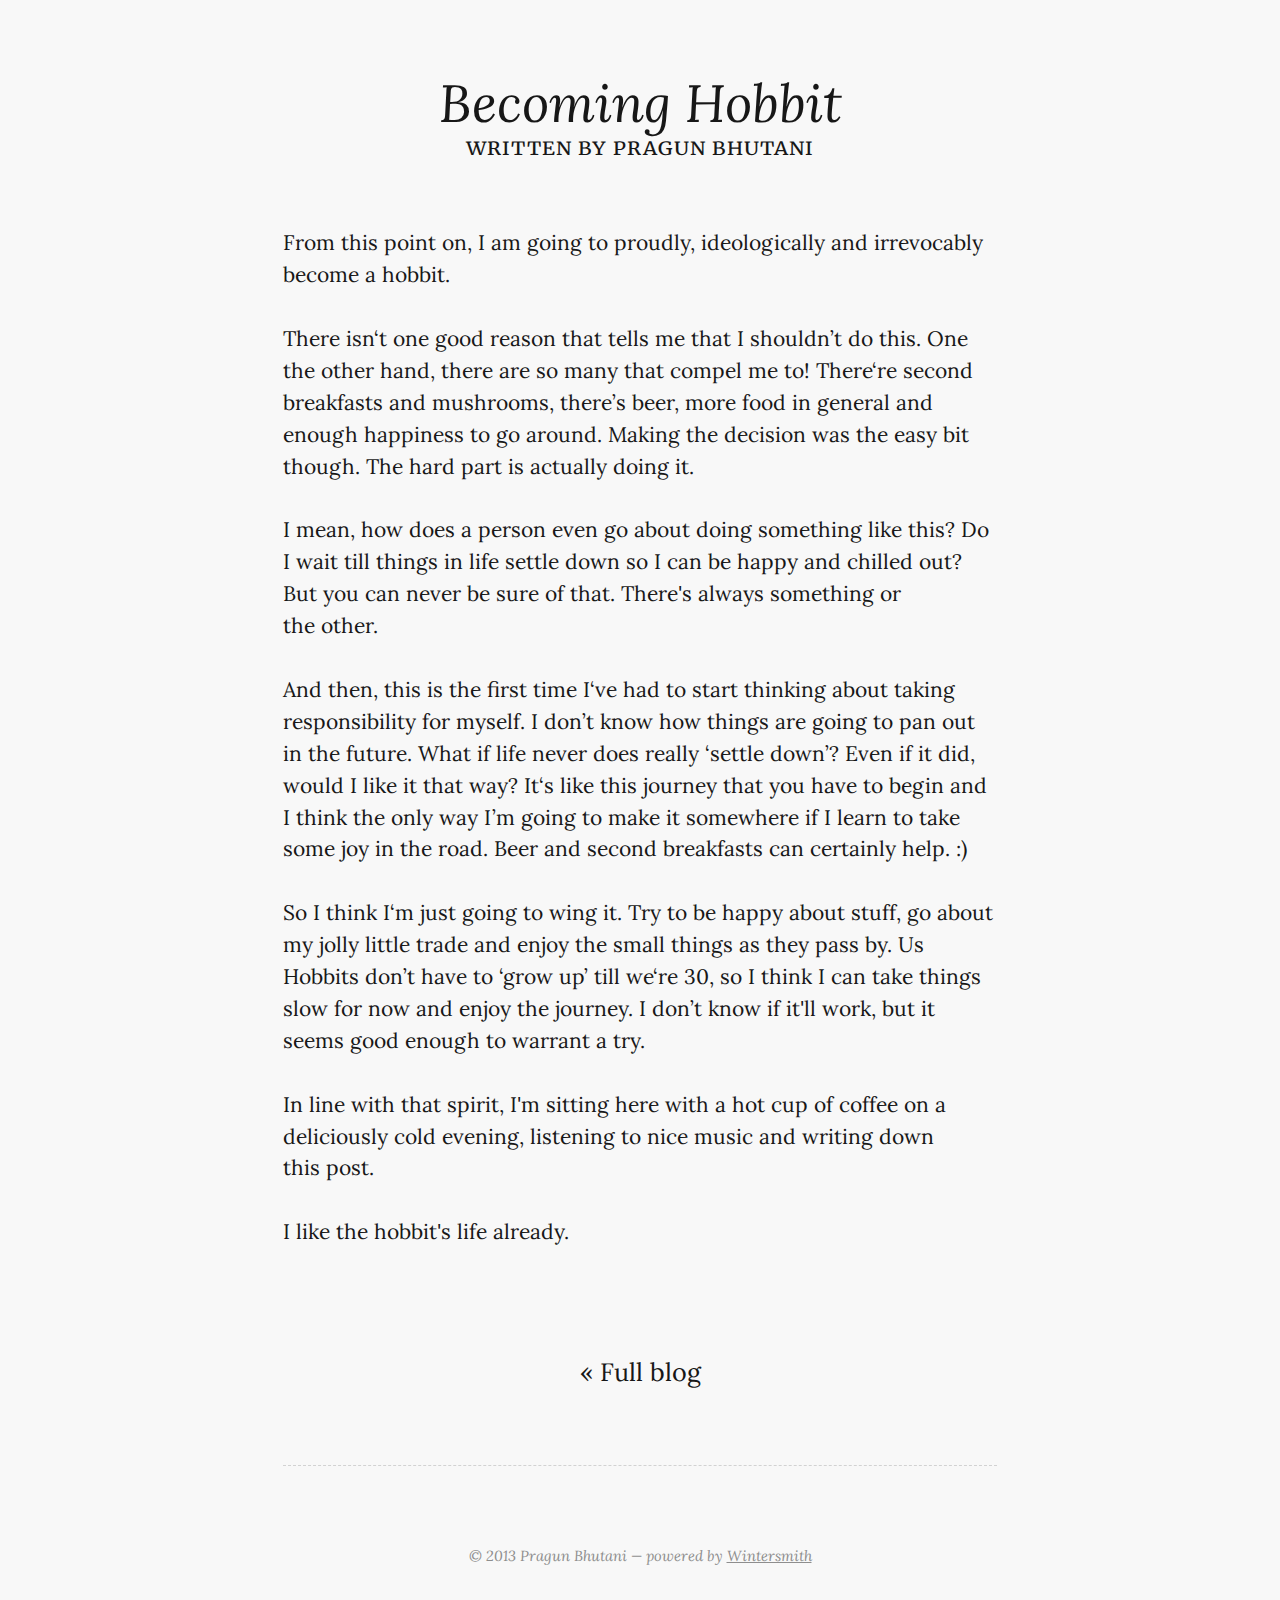
==== articles/becoming-hobbit/index.html @ b53d3bb1 "Migrating my old articles." ====
<!DOCTYPE html>
<html lang="en">
  <head>
    <meta charset="utf-8">
    <meta http-equiv="X-UA-Compatible" content="IE=edge,chrome=1">
    <meta name="viewport" content="width=device-width">
    <title>Becoming Hobbit - Pragun Bhutani's Blog
    </title>
    <link rel="alternate" href="http://blog.pragunbhutani.in/feed.xml" type="application/rss+xml" title="Here, occasionally, stuff will be written.">
    <link rel="stylesheet" href="http://fonts.googleapis.com/css?family=Lora:400,700,400italic,700italic|Anonymous+Pro:400,700,400italic,700italic|Merriweather:400,700,300">
    <link rel="stylesheet" href="/css/main.css">
  </head>
  <body class="article-detail">
    <header class="header">
      <div class="content-wrap">
        <h1>Becoming Hobbit</h1>
        <p class="author">Written by <span class="author"><a href="mailto:pragun06@gmail.com">Pragun Bhutani</a></span>
        </p>
      </div>
    </header>
    <div id="content">
      <div class="content-wrap">
        <article class="article">
          <section class="content"><p>From this point on, I am going to proudly, ideologically and irrevocably become a&nbsp;hobbit.</p>
<p>There isn‘t one good reason that tells me that I shouldn’t do this. One the other hand, there are so many that compel me to! There‘re second breakfasts and mushrooms, there’s beer, more food in general and enough happiness to go around. Making the decision was the easy bit though. The hard part is actually doing&nbsp;it.</p>
<p>I mean, how does a person even go about doing something like this? Do I wait till things in life settle down so I can be happy and chilled out? But you can never be sure of that. There&#39;s always something or the&nbsp;other.</p>
<p>And then, this is the first time I‘ve had to start thinking about taking responsibility for myself. I don’t know how things are going to pan out in the future. What if life never does really ‘settle down’? Even if it did, would I like it that way? It‘s like this journey that you have to begin and I think the only way I’m going to make it somewhere if I learn to take some joy in the road. Beer and second breakfasts can certainly help.&nbsp;:)</p>
<p>So I think I‘m just going to wing it. Try to be happy about stuff, go about my jolly little trade and enjoy the small things as they pass by. Us Hobbits don’t have to ‘grow up’ till we‘re 30, so I think I can take things slow for now and enjoy the journey. I don’t know if it&#39;ll work, but it seems good enough to warrant a&nbsp;try.</p>
<p>In line with that spirit, I&#39;m sitting here with a hot cup of coffee on a deliciously cold evening, listening to nice music and writing down this&nbsp;post.</p>
<p>I like the hobbit&#39;s life&nbsp;already.</p>
</section>
        </article>
      </div>
    </div>
    <footer>
      <div class="content-wrap">
        <div class="nav"><a href="/">« Full blog</a></div>
        <section class="about">
        </section>
        <section class="copy">
          <p>&copy; 2013 Pragun Bhutani &mdash; powered by&nbsp;<a href="https://github.com/jnordberg/wintersmith">Wintersmith</a>
          </p>
        </section>
      </div>
    </footer>
  </body>
</html>
---- css/main.css ----
h1, h2, h3, h4, h5, h6, p, body, a, img, ul, ol, blockquote, pre {
  margin: 0; padding: 0; border: 0;
}

body {
  font-family: 'Lora', serif;
  font-size: 21px;
  line-height: 1.52;
  background-color: #f8f8f8;
  text-rendering: optimizeLegibility;
}

.content-wrap {
  width: 34em;
  margin: 0 auto;
}

body, a {
  color: #171717;
}

a:hover {
  color: #ff8000;
  text-decoration: underline;
}

p {
  margin-bottom: 1.52em;
}

pre {
  font-size: 0.9em;
  overflow: auto;
  background: #fff;
  border: 1px dashed #d2d2d2;
  border-radius: 0.25em;
  margin-bottom: 1.8em;
  padding: 1em;
}

h1 {
  font-size: 2em;
  margin-bottom: 1em;
}

h2 {
  font-size: 1.2em;
  font-weight: 400;
  line-height: 1.43;
  margin-bottom: 1.35em;
}

h3 {
  font-style: italic;
  text-align: center;
  font-weight: 400;
  font-size: 1.4em;
  margin-top: 1.8em;
  margin-bottom: 0.8em;
}

ol, ul {
  margin: 0 1.4em 1.4em 4em;
}

li {
  margin-bottom: 0.5em;
}

blockquote {
  margin: 1.2em 3em;
  padding-left: 1em;
  font-style: italic;
}

hr {
  border: 0;
  border-top: 1px dashed #d2d2d2;
  height: 0;
  margin: 1.6em 0;
}

/* page header */

.header {
  margin: 3em 0 5em;
}

.header h1 {
  font-size: 2.6em;
  text-align: center;
  font-weight: 700;
  margin: 0;
}

.header a, .header a:hover {
  text-decoration: none;
  color: #171717;
}

.header .author {
  font-family: 'Merriweather', serif;
  font-variant: small-caps;
  text-transform: lowercase;
  text-rendering: auto;
  text-align: center;
  font-weight: 400;
  letter-spacing: 1px;
}

.header .description {
  font-size: 1.2em;
  font-style: italic;
  text-align: center;
  margin-top: -0.3em;
}

body.article-detail > header h1 {
  font-size: 2.5em;
  font-style: italic;
  font-weight: 400;
  margin-bottom: -0.2em;
}

body.article-detail > header {
  margin-bottom: 3em;
}

/* page footer */

footer {
  margin: 3em 0;
}

footer .nav {
  text-align: center;
  margin-top: 5em;
  margin-bottom: 3.5em;
}

footer .nav a {
  padding: 0 0.5em;
  font-size: 1.2em;
  text-decoration: none;
}

footer .about {
  border-top: 1px dashed #d2d2d2;
  padding: 2.2em 3em;
  font-size: 0.7em;
  -webkit-column-count: 3;
  -moz-column-count: 3;
  -ms-column-count: 3;
  column-count: 3;
  -webkit-column-gap: 2em;
  -moz-column-gap: 2em;
  -ms-column-gap: 2em;
  column-gap: 2em;
}

footer .copy {
  text-align: center;
  font-size: 0.7em;
  font-style: italic;
  margin-top: 1em;
}

footer .copy, footer .copy a {
  color: #8e8e8e;
}

/* article */

.article {
  margin: 3em 0 4em;
}

.article header {
  border-top: 1px dashed #d2d2d2;
}

.article header h2 {
  font-style: italic;
  text-align: center;
  font-weight: 400;
  margin: 0.8em 0;
  font-size: 1.4em;
}

.article header h2 a {
  text-decoration: none;
}

.article header .date {
  text-align: center;
  font-size: 0.8em;
  margin-top: -0.7em;
}

.article header .date span {
  background-color: #f8f8f8;
  padding: 0 0.7em;
}

.article.intro .content p {
  display: inline;
}

.article.intro .content .more {
  text-decoration: underline;
  font-weight: 700;
  padding-left: 0.3em;
}

.article .content img {
  display: block;
  width: 100%;
}

.more, .date {
  font-family: 'Merriweather', serif;
  font-variant: small-caps;
  text-transform: lowercase;
  font-weight: 400;
  text-rendering: auto;
  letter-spacing: 1px;
}

/* archive */

.archive {
  width: 32em;
  margin: 5em auto 6em;
  padding-left: 2em;
}

.archive h2 {
  font-size: 2em;
  margin: 0;
  margin-left: 6.1em;
  margin-bottom: 0.5em;
  font-style: italic;
}

.archive a, .archive span {
  display: block;
  float: left;
  border-bottom: 1px solid #d2d2d2;
  margin-bottom: -1px;
  text-decoration: none;
}

.archive a.last, .archive span.last {
  border: 0;
  margin-bottom: 0;
}

.archive a {
  width: 21em;
  text-indent: 1em;
  white-space: nowrap;
}

.archive .year-label,
.archive .month-label{
  width: 4em;
  font-family: 'Merriweather', serif;
  font-variant: small-caps;
  text-transform: lowercase;
  font-weight: 400;
  text-rendering: auto;
  letter-spacing: 1px;
  text-align: center;
}

.archive .month-label {
  width: 7em;
}

.archive ul {
  list-style: none;
  margin: 0;
}

.archive ul li {
  margin: 0;
}

/* code styling */

code {
  font-family: 'Anonymous Pro', monospace;
  font-size: 0.85em;
  color: #000;
}

pre code {
  display: block;
  line-height: 1.1;
}

p code {
  padding: 0.1em 0.3em 0.2em;
  border-radius: 0.3em;
  position: relative;
  top: -0.15em;
  background: #444;
  color: #fff;
  white-space: nowrap;
}

/* syntax hl stuff */

code.lang-markdown {
  color: #424242;
}

code.lang-markdown .header,
code.lang-markdown .strong {
  font-weight: bold;
}

code.lang-markdown .emphasis {
  font-style: italic;
}

code.lang-markdown .horizontal_rule,
code.lang-markdown .link_label,
code.lang-markdown .code,
code.lang-markdown .header,
code.lang-markdown .link_url {
  color: #555;
}

code.lang-markdown .blockquote,
code.lang-markdown .bullet {
  color: #bbb;
}

/* Tomorrow Theme */
/* http://jmblog.github.com/color-themes-for-google-code-highlightjs */
/* Original theme - https://github.com/chriskempson/tomorrow-theme */
/* http://jmblog.github.com/color-themes-for-google-code-highlightjs */
.tomorrow-comment, pre .comment, pre .title {
  color: #8e908c;
}

.tomorrow-red, pre .variable, pre .attribute, pre .tag, pre .regexp, pre .ruby .constant, pre .xml .tag .title, pre .xml .pi, pre .xml .doctype, pre .html .doctype, pre .css .id, pre .css .class, pre .css .pseudo {
  color: #c82829;
}

.tomorrow-orange, pre .number, pre .preprocessor, pre .built_in, pre .literal, pre .params, pre .constant {
  color: #f5871f;
}

.tomorrow-yellow, pre .class, pre .ruby .class .title, pre .css .rules .attribute {
  color: #eab700;
}

.tomorrow-green, pre .string, pre .value, pre .inheritance, pre .header, pre .ruby .symbol, pre .xml .cdata {
  color: #718c00;
}

.tomorrow-aqua, pre .css .hexcolor {
  color: #3e999f;
}

.tomorrow-blue, pre .function, pre .python .decorator, pre .python .title, pre .ruby .function .title, pre .ruby .title .keyword, pre .perl .sub, pre .javascript .title, pre .coffeescript .title {
  color: #4271ae;
}

.tomorrow-purple, pre .keyword, pre .javascript .function {
  color: #8959a8;
}

/* media queries */

@media (min-width: 1600px) {
  body { font-size: 26px; }
}

@media (max-width: 900px) {
  body { font-size: 18px; }
}

@media (max-width: 690px) {
  .content-wrap {
    width: auto;
    padding: 0 1em;
  }
  .header {
    margin: 1em 0;
  }
  .header h1 {
    font-size: 1.4em;
    margin-bottom: 0.6em;
  }
  .header .description {
    font-size: 1em;
  }
  .article {
    margin: 1em 0 2.5em;
  }
  .archive {
    width: 80%;
    margin: 0 auto;
  }
  .archive * {
    float: none !important;
    line-height: 1.6 !important;
    width: auto !important;
    height: auto !important;
    text-align: left !important;
    border: 0 !important;
    margin: 0 !important;
  }
  footer .nav {
    margin: 1em 0;
  }
  footer .about {
    padding: 0;
    font-size: 0.9em;
    padding-top: 1.6em;
    -webkit-column-count: 1;
    -moz-column-count: 1;
    -ms-column-count: 1;
    column-count: 1;
  }
  footer .about p {
    margin-bottom: 1em;
  }
}
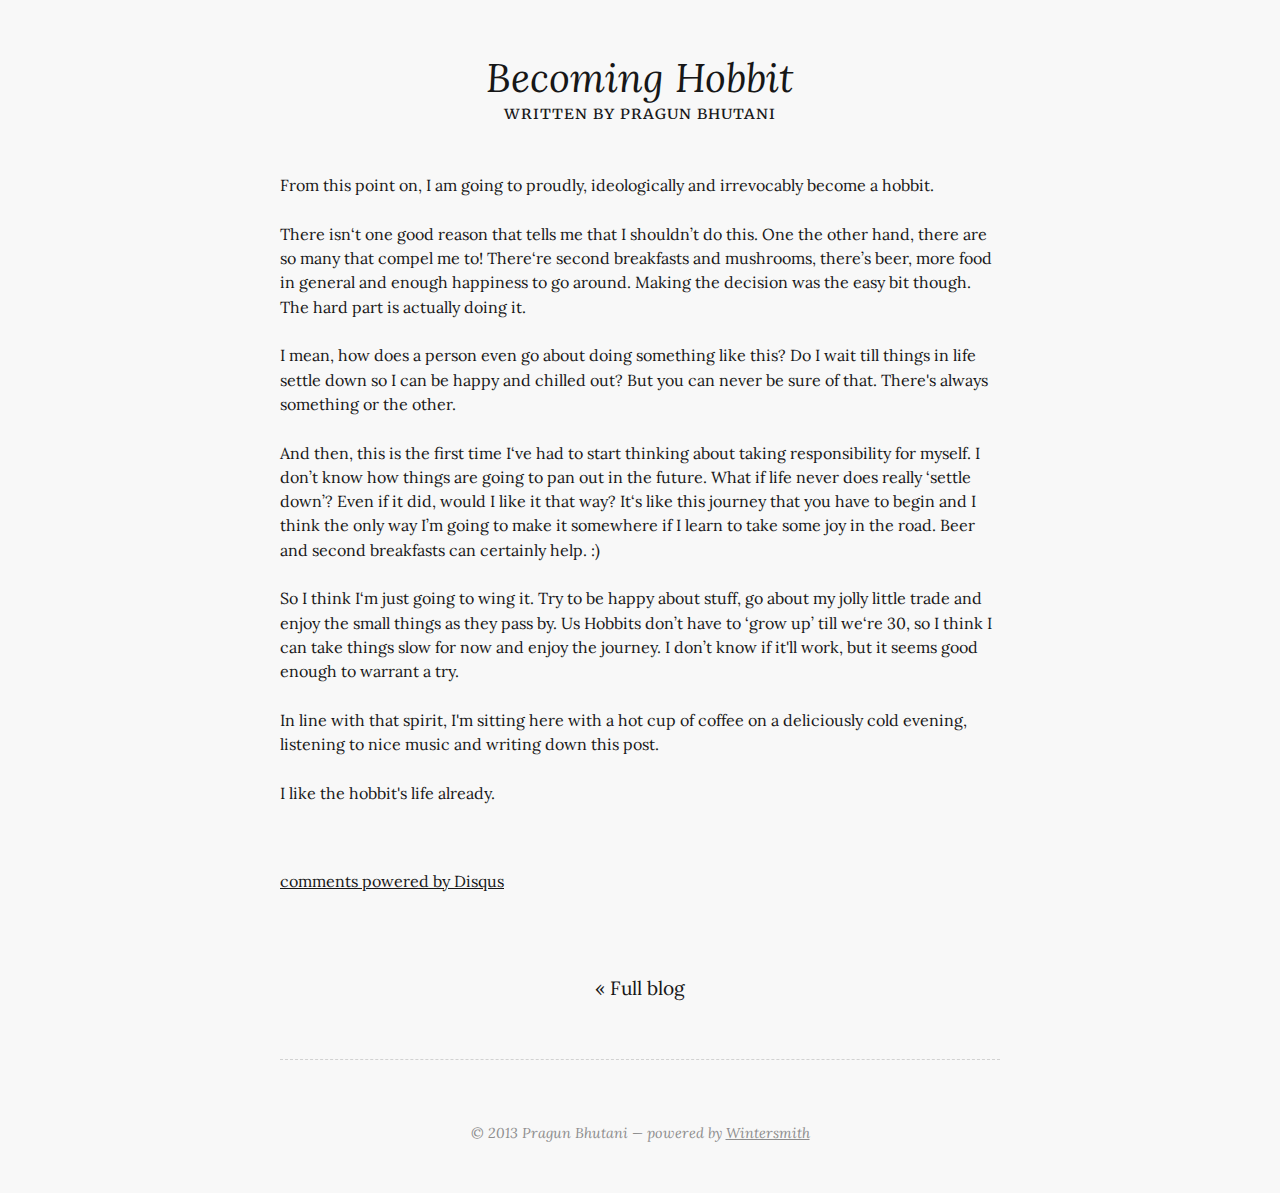
==== commit 2db7c381: "adding Disqus comments" ====
--- a/articles/becoming-hobbit/index.html
+++ b/articles/becoming-hobbit/index.html
@@ -23,13 +23,27 @@
         <article class="article">
           <section class="content"><p>From this point on, I am going to proudly, ideologically and irrevocably become a&nbsp;hobbit.</p>
 <p>There isn‘t one good reason that tells me that I shouldn’t do this. One the other hand, there are so many that compel me to! There‘re second breakfasts and mushrooms, there’s beer, more food in general and enough happiness to go around. Making the decision was the easy bit though. The hard part is actually doing&nbsp;it.</p>
+<p><span class="more"></span></p>
 <p>I mean, how does a person even go about doing something like this? Do I wait till things in life settle down so I can be happy and chilled out? But you can never be sure of that. There&#39;s always something or the&nbsp;other.</p>
 <p>And then, this is the first time I‘ve had to start thinking about taking responsibility for myself. I don’t know how things are going to pan out in the future. What if life never does really ‘settle down’? Even if it did, would I like it that way? It‘s like this journey that you have to begin and I think the only way I’m going to make it somewhere if I learn to take some joy in the road. Beer and second breakfasts can certainly help.&nbsp;:)</p>
 <p>So I think I‘m just going to wing it. Try to be happy about stuff, go about my jolly little trade and enjoy the small things as they pass by. Us Hobbits don’t have to ‘grow up’ till we‘re 30, so I think I can take things slow for now and enjoy the journey. I don’t know if it&#39;ll work, but it seems good enough to warrant a&nbsp;try.</p>
 <p>In line with that spirit, I&#39;m sitting here with a hot cup of coffee on a deliciously cold evening, listening to nice music and writing down this&nbsp;post.</p>
 <p>I like the hobbit&#39;s life&nbsp;already.</p>
 </section>
-        </article>
+        </article><div id="disqus_thread"></div>
+        <script type="text/javascript">
+           /* * * CONFIGURATION VARIABLES: EDIT BEFORE PASTING INTO YOUR WEBPAGE * * */
+           var disqus_shortname = 'shortname'; // required: replace example with your forum shortname
+        |
+           /* * * DON'T EDIT BELOW THIS LINE * * */
+           (function() {
+               var dsq = document.createElement('script'); dsq.type = 'text/javascript'; dsq.async = true;
+               dsq.src = 'http://' + disqus_shortname + '.disqus.com/embed.js';
+               (document.getElementsByTagName('head')[0] || document.getElementsByTagName('body')[0]).appendChild(dsq);
+           })();
+        </script>
+        <noscript>Please enable JavaScript to view the <a href="http://disqus.com/?ref_noscript">comments powered by Disqus.</a></noscript>
+        <a href="http://disqus.com" class="dsq-brlink">comments powered by <span class="logo-disqus">Disqus</span></a>
       </div>
     </div>
     <footer>
--- a/css/main.css
+++ b/css/main.css
@@ -5,14 +5,14 @@
 
 body {
   font-family: 'Lora', serif;
-  font-size: 21px;
+  font-size: 16px;
   line-height: 1.52;
   background-color: #f8f8f8;
   text-rendering: optimizeLegibility;
 }
 
 .content-wrap {
-  width: 34em;
+  width: 45em;
   margin: 0 auto;
 }
 
@@ -45,17 +45,17 @@
 }
 
 h2 {
-  font-size: 1.2em;
+  font-size: 1.6em;
   font-weight: 400;
   line-height: 1.43;
-  margin-bottom: 1.35em;
+  margin-bottom: 0.35em;
 }
 
 h3 {
   font-style: italic;
   text-align: center;
   font-weight: 400;
-  font-size: 1.4em;
+  font-size: 1.6em;
   margin-top: 1.8em;
   margin-bottom: 0.8em;
 }
@@ -161,7 +161,7 @@
 
 footer .copy {
   text-align: center;
-  font-size: 0.7em;
+  font-size: 0.9em;
   font-style: italic;
   margin-top: 1em;
 }
@@ -215,7 +215,8 @@
 
 .article .content img {
   display: block;
-  width: 100%;
+  margin: 0 auto;
+  max-width: 700px;
 }
 
 .more, .date {
@@ -291,7 +292,7 @@
 
 code {
   font-family: 'Anonymous Pro', monospace;
-  font-size: 0.85em;
+  font-size: 0.95em;
   color: #000;
 }
 
@@ -377,11 +378,11 @@
 /* media queries */
 
 @media (min-width: 1600px) {
-  body { font-size: 26px; }
+  body { font-size: 20px; }
 }
 
 @media (max-width: 900px) {
-  body { font-size: 18px; }
+  body { font-size: 14px; }
 }
 
 @media (max-width: 690px) {
